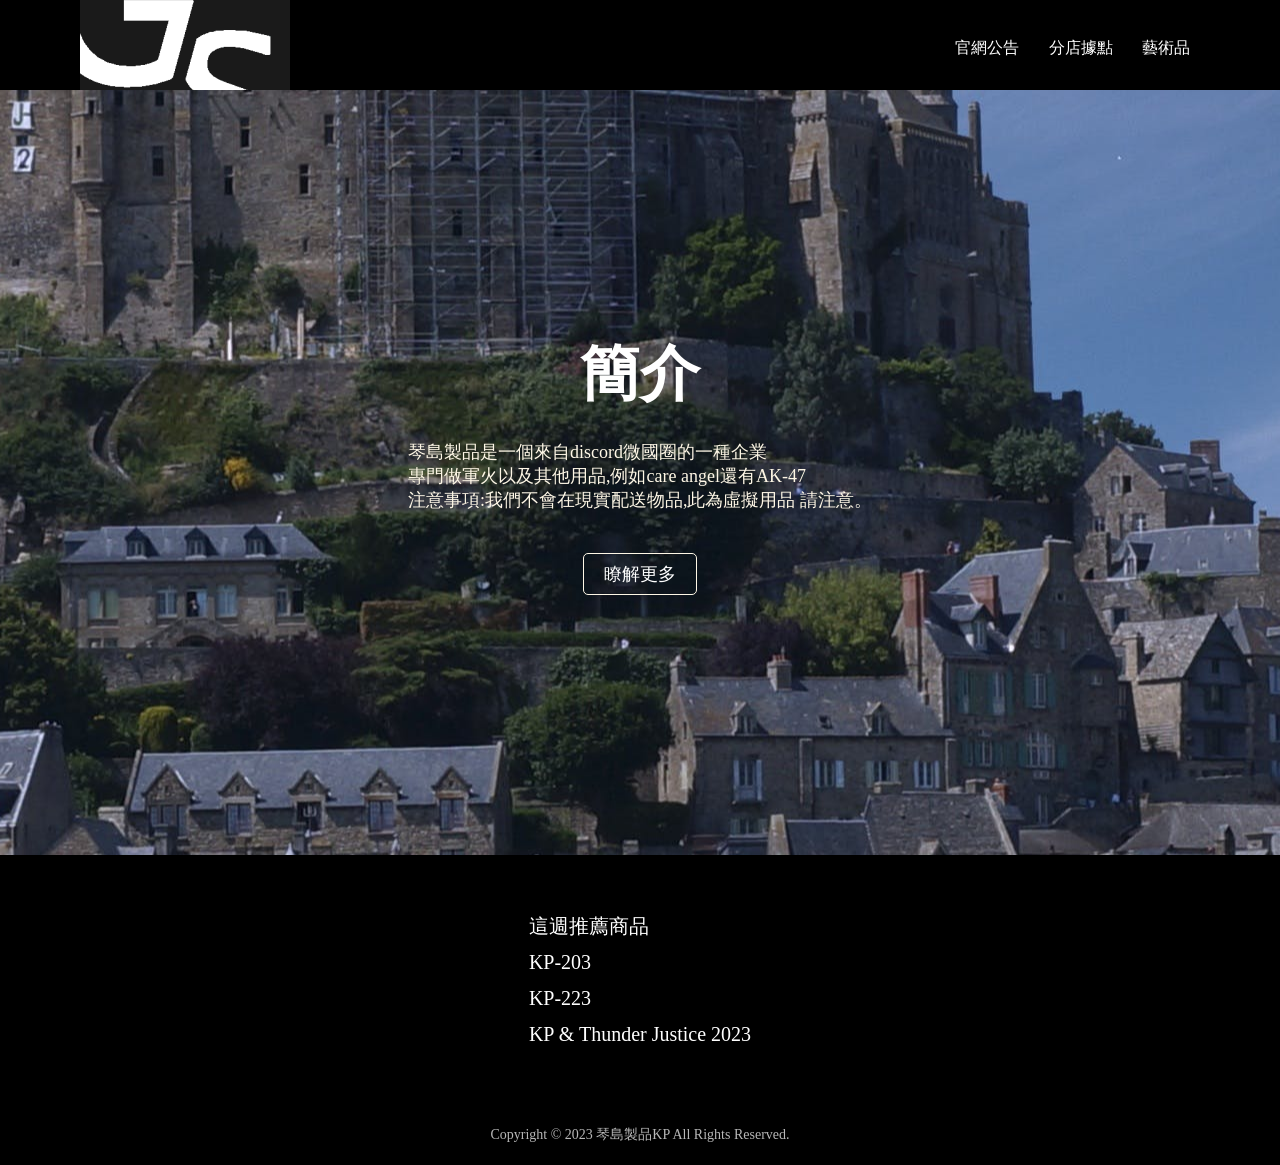
==== index.html @ 3bcc9021 "v1.0 這個版本中更新了琴島頁面" ====
<!DOCTYPE html>
<html lang="zh-TW">
<head>
    <meta charset="UTF-8">
    <meta name="viewport" content="width=device-width, initial-scale=1.0">
    <title>琴島製品KP</title>
    <link rel="stylesheet" href="style.css">
</head>
<body>
<header>
<h1>琴島製品KP</h1>
<ul>
    <li><a href="官網公告.html">官網公告</a></li>
    <li><a href="分店據點.html">分店據點</a></li>
    <li><a href="藝術品.html">藝術品</a></li>
</ul>
</header>
<main>
    <section class="簡介-琴島">
    <h2>簡介</h2>
    <p>琴島製品是一個來自discord微國圈的一種企業<br>專門做軍火以及其他用品,例如care angel還有AK-47<br>注意事項:我們不會在現實配送物品,此為虛擬用品 請注意。</p>
    <p><a href="https://discord.gg/he8H6ZpM7x">瞭解更多</a></p>
    </section>
    <section class="這週推薦">
    <p>這週推薦商品<br>KP-203<br>KP-223<br>KP & Thunder Justice 2023</p>
    </section>
    </main>
    <footer>
    <p>Copyright © 2023 琴島製品KP All Rights Reserved.</p>
    </footer>
</body>
</html>
---- style.css ----
* {
    padding: 0;
    margin: 0;
}
header {
    background-color: #231C1A;
    }
    header {
        background-color: black;
        height:90px;
        width:125%;
    }
    h1 {
    color:white;
    }
    header li{
        display:inline;
        margin-right:2vw;
    }
    header a {
    color:white;
    text-decoration: none;
    }
    header a:hover {
    text-decoration: underline;
    }
    header ul{
        position:absolute;
        right:5vw;
        top:0;
        line-height:95px;
    }
    h1 {
       position:absolute;
       left:120px;
       top:0;
       line-height:80px;
    }

    h1 {
        position:absolute;
        left:80px;
        top:0; 
        line-height: 90px;
        background-image:url(logo黑.png);
        background-repeat: no-repeat;
        background-position: center;
        width:210px;
        text-indent:-9999px;        
    }
    .簡介-琴島 {
        background-color: antiquewhite;
        color:white;
        height:85vh;
        background-image:url(背景素材.jpg);
        background-repeat: no-repeat;
        background-position: center;
    }
    .簡介-琴島 {
        display:flex;
        flex-direction:column;
        align-items: center;
        justify-content: center;
    }
    .簡介-琴島 h2 {
        font-size:60px;
    }
    .簡介-琴島 p {
        color:#FEF7E6;
        font-size:18px;
        margin:25px 0;
    }
    .簡介-琴島 a {
        color:white;
        text-decoration: none;
        border: 1px solid #FEF7E6;
        padding:10px 20px;
        border-radius: 5px;
    }
    footer {
        background-color: black;
        color: #b7b7b7;
        height: 60px;
        display: flex;
        justify-content: center;
        align-items: center;
        font-size: 14px;
    }
    .這週推薦 {
        background-color: black;
        color: white;
        height: 250px;
        display: flex;
        justify-content: center;
        align-items: center;
        font-size: 20px;
        line-height: 1.8em;
    }
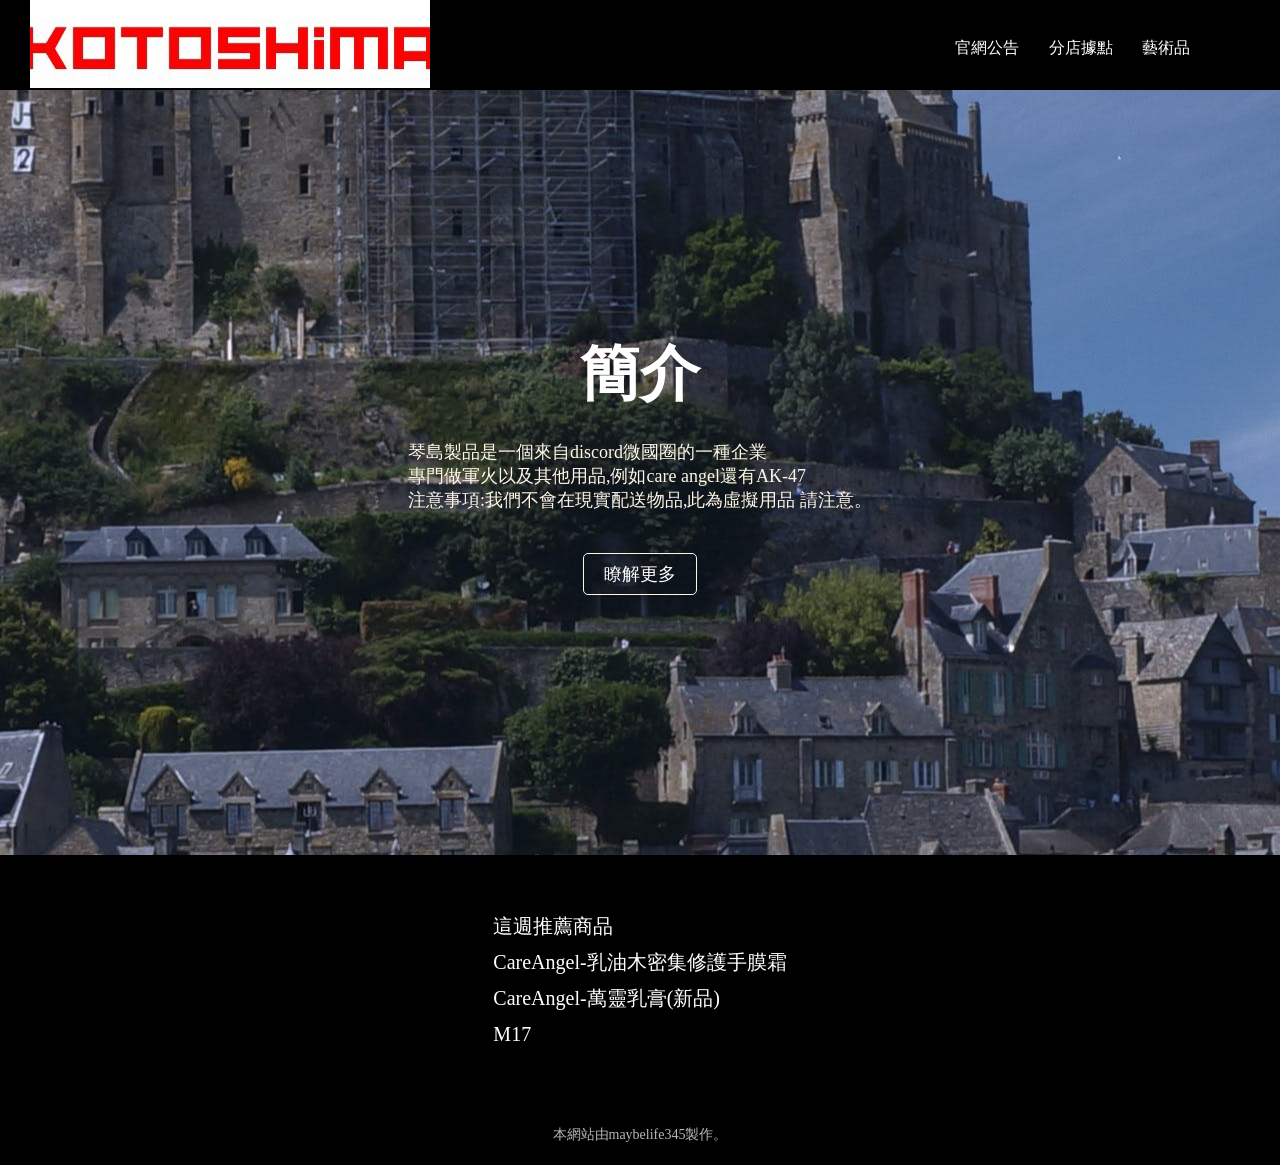
==== commit caa6b63a: "V1.1" ====
--- a/index.html
+++ b/index.html
@@ -5,6 +5,7 @@
     <meta name="viewport" content="width=device-width, initial-scale=1.0">
     <title>琴島製品KP</title>
     <link rel="stylesheet" href="style.css">
+    <link rel="icon" href="琴島製品KP.jpeg" type="琴島製品KP"/>
 </head>
 <body>
 <header>
@@ -22,11 +23,11 @@
     <p><a href="https://discord.gg/he8H6ZpM7x">瞭解更多</a></p>
     </section>
     <section class="這週推薦">
-    <p>這週推薦商品<br>KP-203<br>KP-223<br>KP & Thunder Justice 2023</p>
+    <p>這週推薦商品<br>CareAngel-乳油木密集修護手膜霜<br>CareAngel-萬靈乳膏(新品)<br>M17</p>
     </section>
     </main>
     <footer>
-    <p>Copyright © 2023 琴島製品KP All Rights Reserved.</p>
+        <p>本網站由maybelife345製作。</p>
     </footer>
 </body>
 </html>
--- a/style.css
+++ b/style.css
@@ -4,7 +4,7 @@
 }
 header {
     background-color: #231C1A;
-    }
+}
     header {
         background-color: black;
         height:90px;
@@ -39,13 +39,13 @@
 
     h1 {
         position:absolute;
-        left:80px;
+        left:30px;
         top:0; 
-        line-height: 90px;
-        background-image:url(logo黑.png);
+        line-height: 88px;
+        background-image:url(琴島製品KP.jpeg);
         background-repeat: no-repeat;
         background-position: center;
-        width:210px;
+        width:400px;
         text-indent:-9999px;        
     }
     .簡介-琴島 {
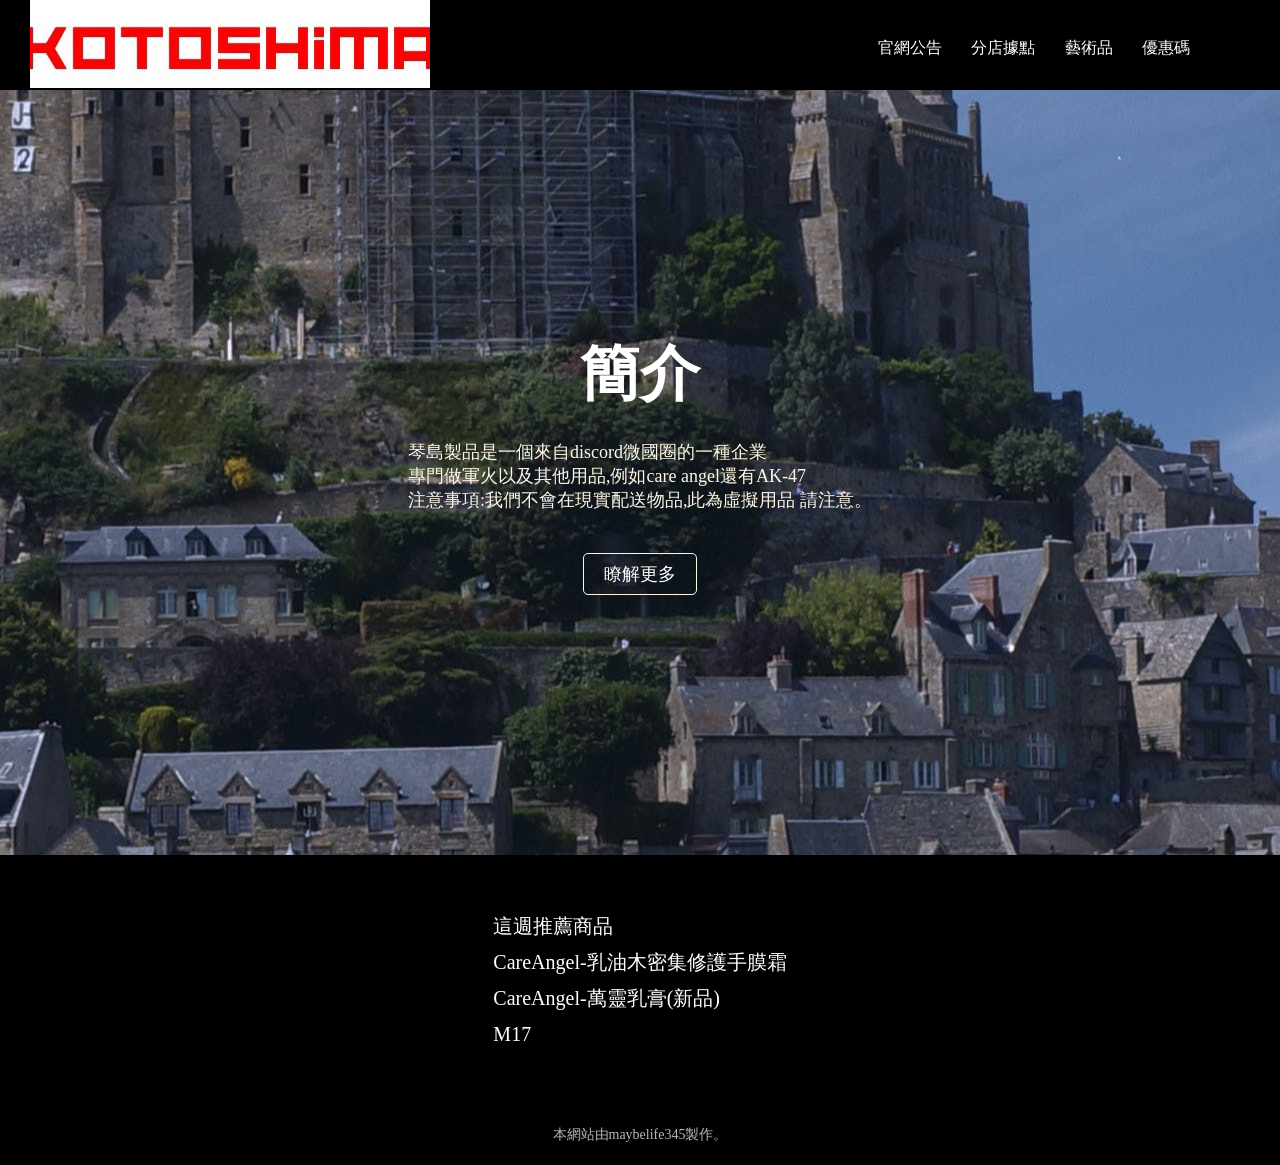
==== commit e3de630e: "V1.2 新增分店的據點及添加圖示。" ====
--- a/index.html
+++ b/index.html
@@ -14,6 +14,7 @@
     <li><a href="官網公告.html">官網公告</a></li>
     <li><a href="分店據點.html">分店據點</a></li>
     <li><a href="藝術品.html">藝術品</a></li>
+    <li><a href="優惠碼.html">優惠碼</a></li>
 </ul>
 </header>
 <main>
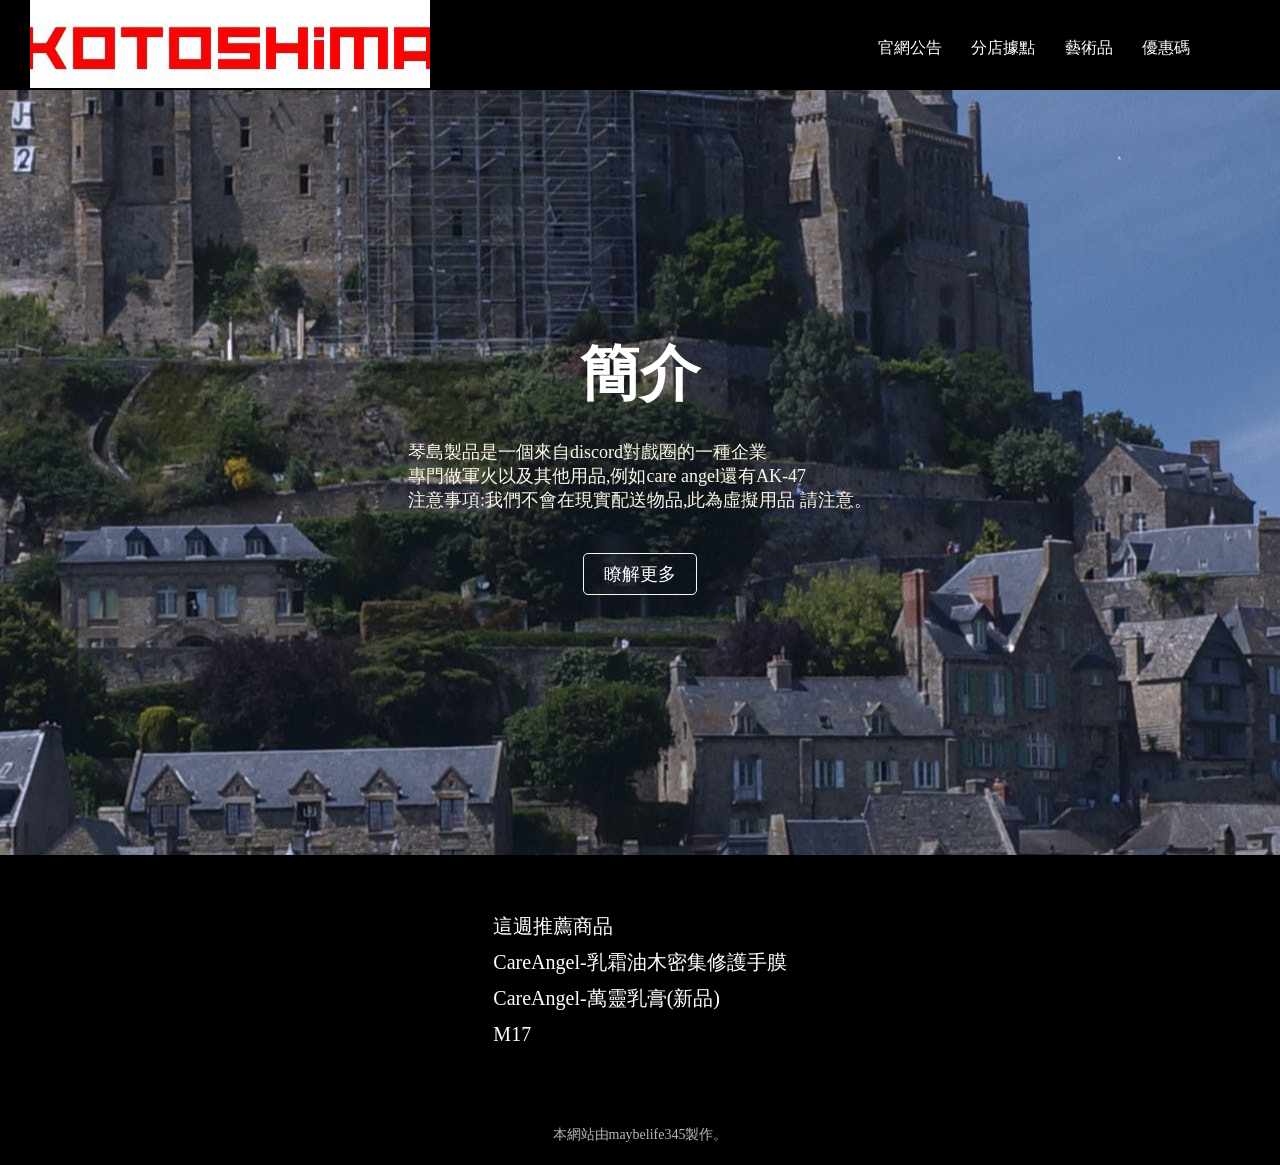
==== commit 6f53449b: "V1.5" ====
--- a/index.html
+++ b/index.html
@@ -20,11 +20,11 @@
 <main>
     <section class="簡介-琴島">
     <h2>簡介</h2>
-    <p>琴島製品是一個來自discord微國圈的一種企業<br>專門做軍火以及其他用品,例如care angel還有AK-47<br>注意事項:我們不會在現實配送物品,此為虛擬用品 請注意。</p>
+    <p>琴島製品是一個來自discord對戲圈的一種企業<br>專門做軍火以及其他用品,例如care angel還有AK-47<br>注意事項:我們不會在現實配送物品,此為虛擬用品 請注意。</p>
     <p><a href="https://discord.gg/he8H6ZpM7x">瞭解更多</a></p>
     </section>
     <section class="這週推薦">
-    <p>這週推薦商品<br>CareAngel-乳油木密集修護手膜霜<br>CareAngel-萬靈乳膏(新品)<br>M17</p>
+    <p>這週推薦商品<br>CareAngel-乳霜油木密集修護手膜<br>CareAngel-萬靈乳膏(新品)<br>M17</p>
     </section>
     </main>
     <footer>
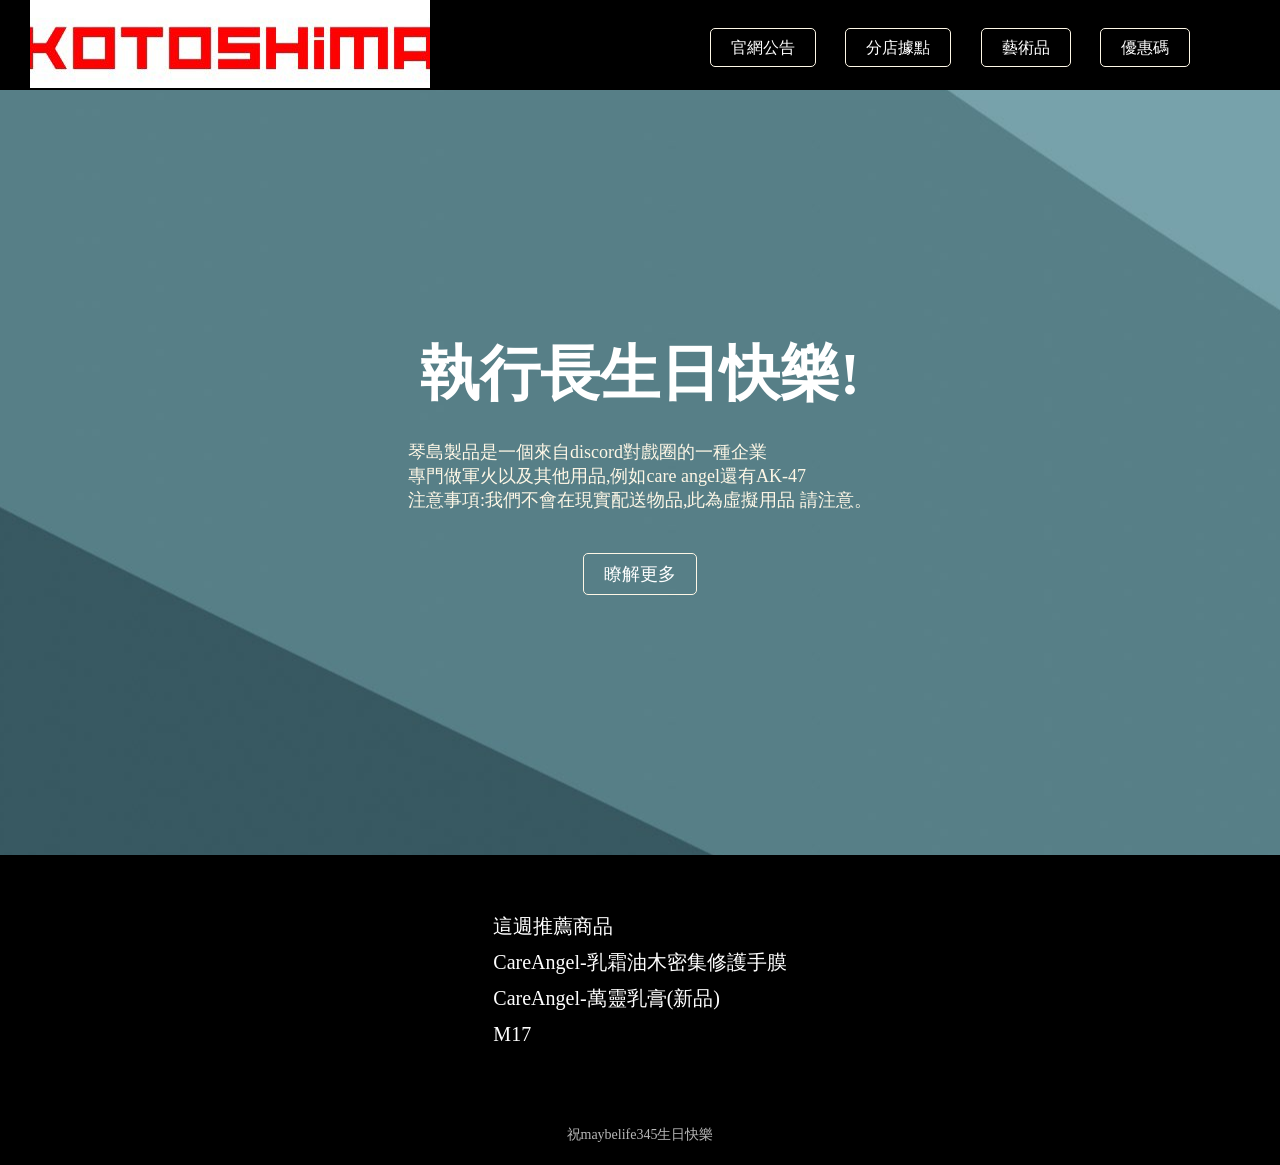
==== commit a5183b13: "V???.1" ====
--- a/index.html
+++ b/index.html
@@ -10,7 +10,7 @@
 <body>
 <header>
 <h1>琴島製品KP</h1>
-<ul>
+<ul class="導覽列">
     <li><a href="官網公告.html">官網公告</a></li>
     <li><a href="分店據點.html">分店據點</a></li>
     <li><a href="藝術品.html">藝術品</a></li>
@@ -19,7 +19,7 @@
 </header>
 <main>
     <section class="簡介-琴島">
-    <h2>簡介</h2>
+    <h2>執行長生日快樂!</h2>
     <p>琴島製品是一個來自discord對戲圈的一種企業<br>專門做軍火以及其他用品,例如care angel還有AK-47<br>注意事項:我們不會在現實配送物品,此為虛擬用品 請注意。</p>
     <p><a href="https://discord.gg/he8H6ZpM7x">瞭解更多</a></p>
     </section>
@@ -28,7 +28,7 @@
     </section>
     </main>
     <footer>
-        <p>本網站由maybelife345製作。</p>
+        <p>祝maybelife345生日快樂</p>
     </footer>
 </body>
 </html>
--- a/style.css
+++ b/style.css
@@ -52,7 +52,7 @@
         background-color: antiquewhite;
         color:white;
         height:85vh;
-        background-image:url(背景素材.jpg);
+        background-image:url(生日.jpeg);
         background-repeat: no-repeat;
         background-position: center;
     }
@@ -95,4 +95,11 @@
         align-items: center;
         font-size: 20px;
         line-height: 1.8em;
+    }
+    .導覽列 a {
+        color:white;
+        text-decoration: none;
+        border: 1px solid #FEF7E6;
+        padding:10px 20px;
+        border-radius: 5px;
     }
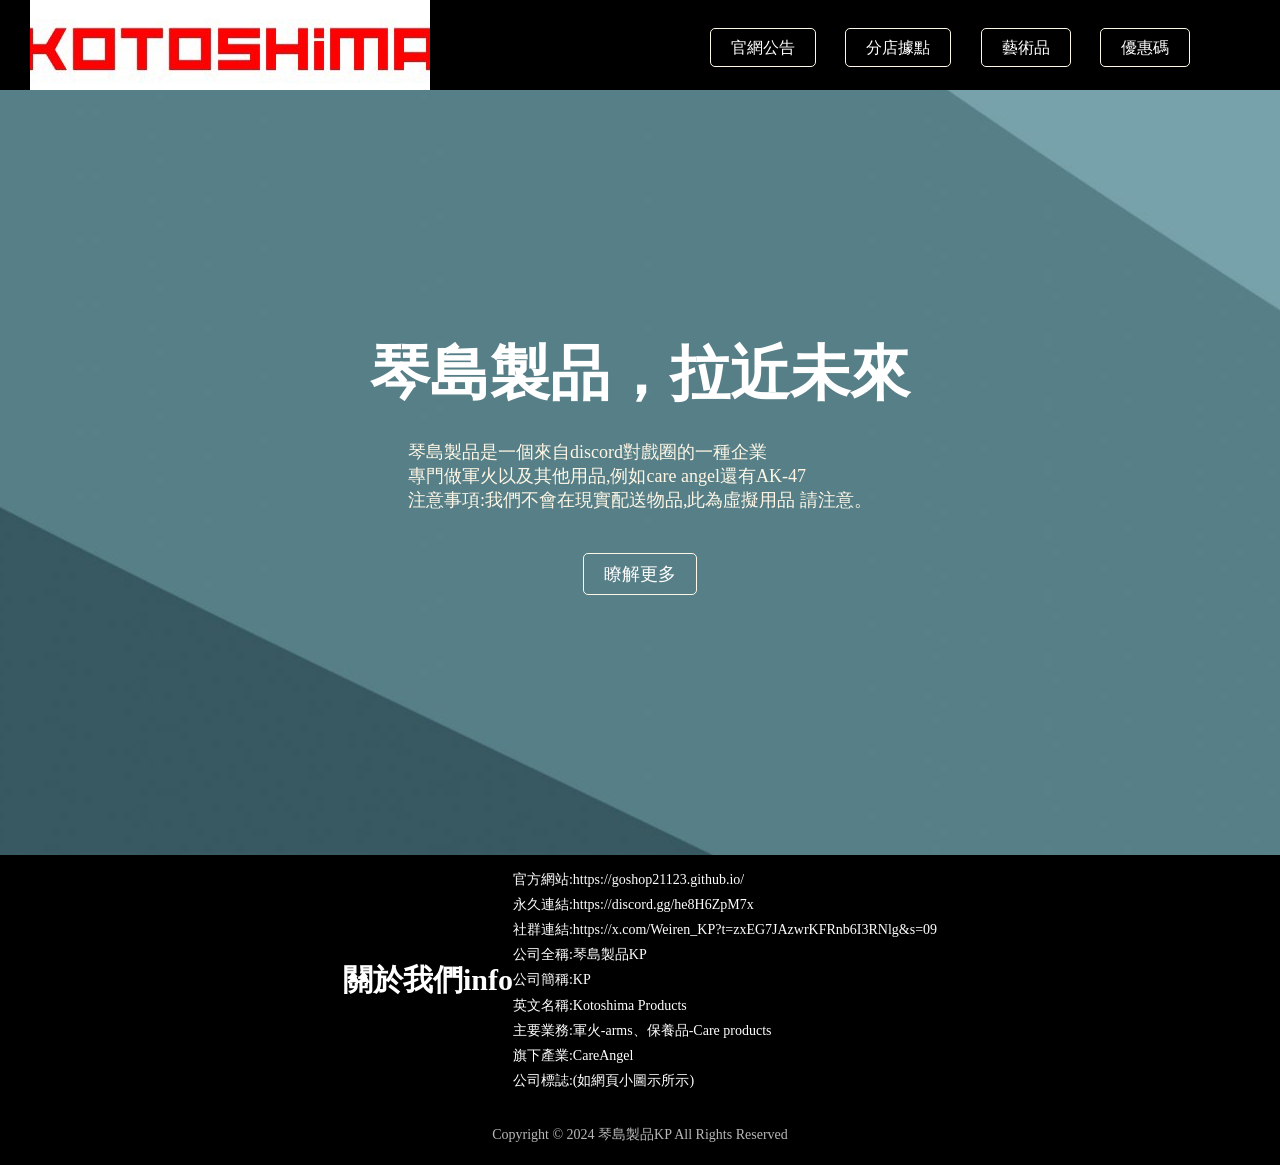
==== commit ebd0a925: "Add files via upload" ====
--- a/index.html
+++ b/index.html
@@ -7,6 +7,14 @@
     <link rel="stylesheet" href="style.css">
     <link rel="icon" href="琴島製品KP.jpeg" type="琴島製品KP"/>
 </head>
+<div id=loading style="position:absolute; left:423px; top:261px; width:227px; height:20px; z-index:1">
+    載入中</div>
+    <script>
+    function closeDiv()
+    {
+    document.getElementById('loading').style.visibility='hidden';
+    }
+    </script>
 <body>
 <header>
 <h1>琴島製品KP</h1>
@@ -19,16 +27,20 @@
 </header>
 <main>
     <section class="簡介-琴島">
-    <h2>執行長生日快樂!</h2>
+    <h2>琴島製品，拉近未來</h2>
     <p>琴島製品是一個來自discord對戲圈的一種企業<br>專門做軍火以及其他用品,例如care angel還有AK-47<br>注意事項:我們不會在現實配送物品,此為虛擬用品 請注意。</p>
     <p><a href="https://discord.gg/he8H6ZpM7x">瞭解更多</a></p>
     </section>
-    <section class="這週推薦">
-    <p>這週推薦商品<br>CareAngel-乳霜油木密集修護手膜<br>CareAngel-萬靈乳膏(新品)<br>M17</p>
+    <section class="關於">
+    <h2>關於我們info</h2>
+    <p>官方網站:https://goshop21123.github.io/<br>永久連結:https://discord.gg/he8H6ZpM7x<br>社群連結:https://x.com/Weiren_KP?t=zxEG7JAzwrKFRnb6I3RNlg&s=09<br>公司全稱:琴島製品KP<br>公司簡稱:KP<br>英文名稱:Kotoshima Products<br>主要業務:軍火-arms、保養品-Care products<br>旗下產業:CareAngel<br>公司標誌:(如網頁小圖示所示)</p>
     </section>
     </main>
     <footer>
-        <p>祝maybelife345生日快樂</p>
+        <p>Copyright © 2024 琴島製品KP All Rights Reserved</p>
     </footer>
 </body>
+<script>
+    closeDiv()
+    </script>
 </html>
--- a/style.css
+++ b/style.css
@@ -17,6 +17,10 @@
         display:inline;
         margin-right:2vw;
     }
+    .導覽列 li{
+        display:inline;
+        margin-right:2vw;
+    }
     header a {
     color:white;
     text-decoration: none;
@@ -24,11 +28,24 @@
     header a:hover {
     text-decoration: underline;
     }
+    .導覽列 a:hover {
+        text-decoration: underline;
+        }
     header ul{
         position:absolute;
         right:5vw;
         top:0;
         line-height:95px;
+    }
+    .導覽列 ul{
+        position:absolute;
+        right:5vw;
+        top:0;
+        line-height:95px;
+    }
+    .導覽列 li{
+        display:inline;
+        margin-right:2vw;
     }
     h1 {
        position:absolute;
@@ -41,7 +58,7 @@
         position:absolute;
         left:30px;
         top:0; 
-        line-height: 88px;
+        line-height: 90px;
         background-image:url(琴島製品KP.jpeg);
         background-repeat: no-repeat;
         background-position: center;
@@ -86,15 +103,18 @@
         align-items: center;
         font-size: 14px;
     }
-    .這週推薦 {
+    .關於 {
         background-color: black;
         color: white;
         height: 250px;
         display: flex;
         justify-content: center;
         align-items: center;
-        font-size: 20px;
+        font-size: 14px;
         line-height: 1.8em;
+    }
+    .關於 h2 {
+        font-size: 30px;
     }
     .導覽列 a {
         color:white;
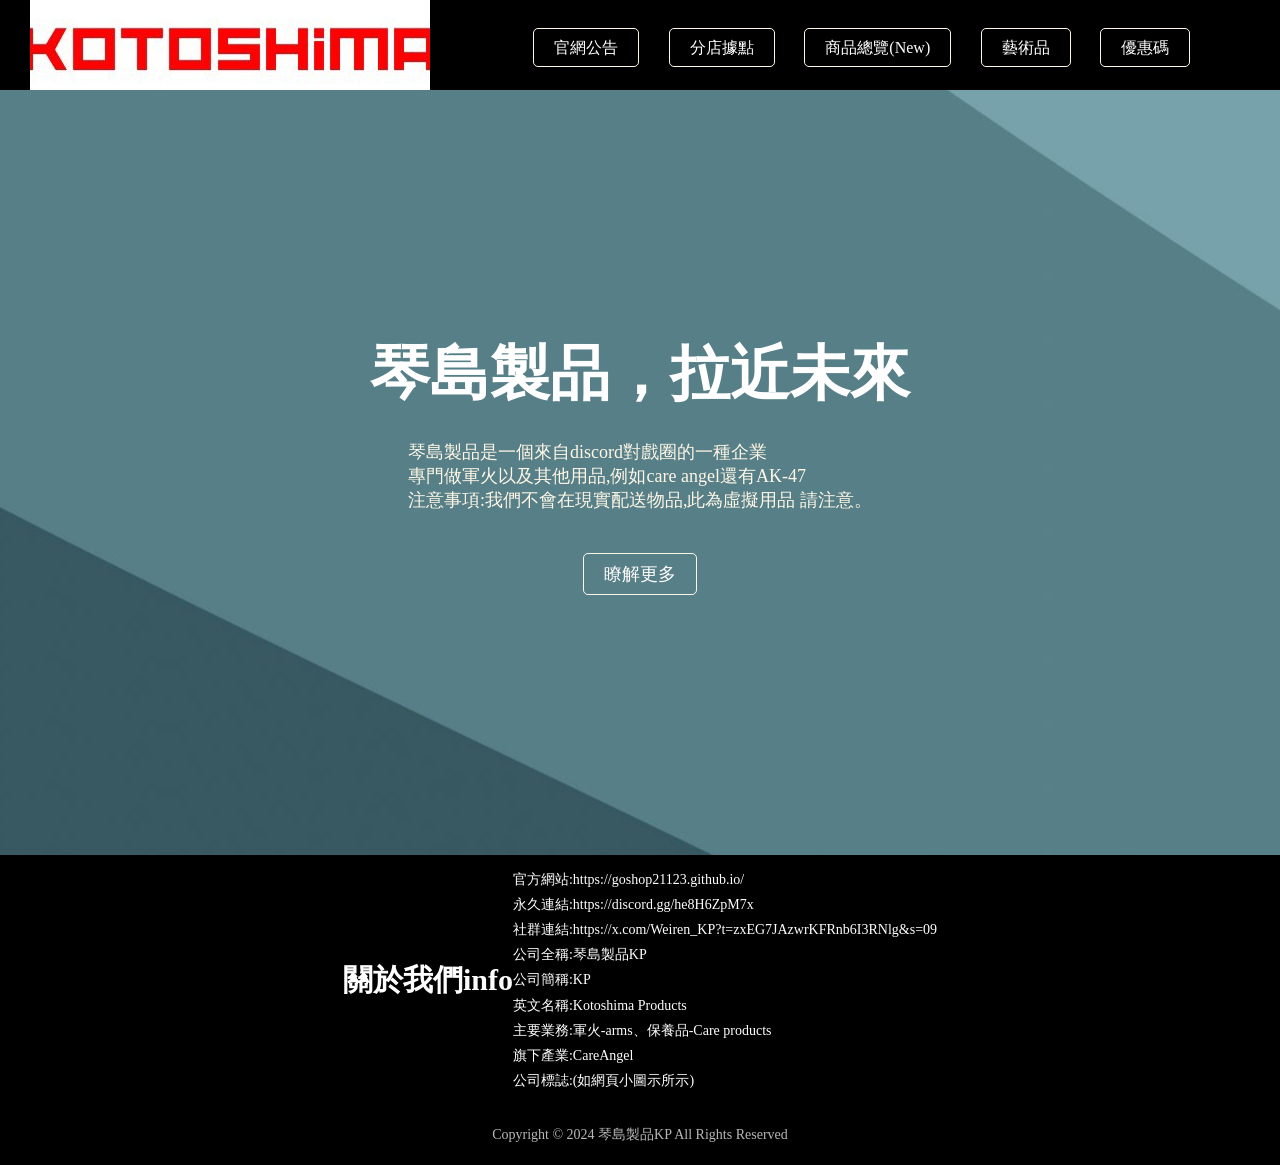
==== commit 13d74ce5: "Add files via upload" ====
--- a/index.html
+++ b/index.html
@@ -21,6 +21,7 @@
 <ul class="導覽列">
     <li><a href="官網公告.html">官網公告</a></li>
     <li><a href="分店據點.html">分店據點</a></li>
+    <li><a href="商品總覽.html">商品總覽(New)</a></li>
     <li><a href="藝術品.html">藝術品</a></li>
     <li><a href="優惠碼.html">優惠碼</a></li>
 </ul>
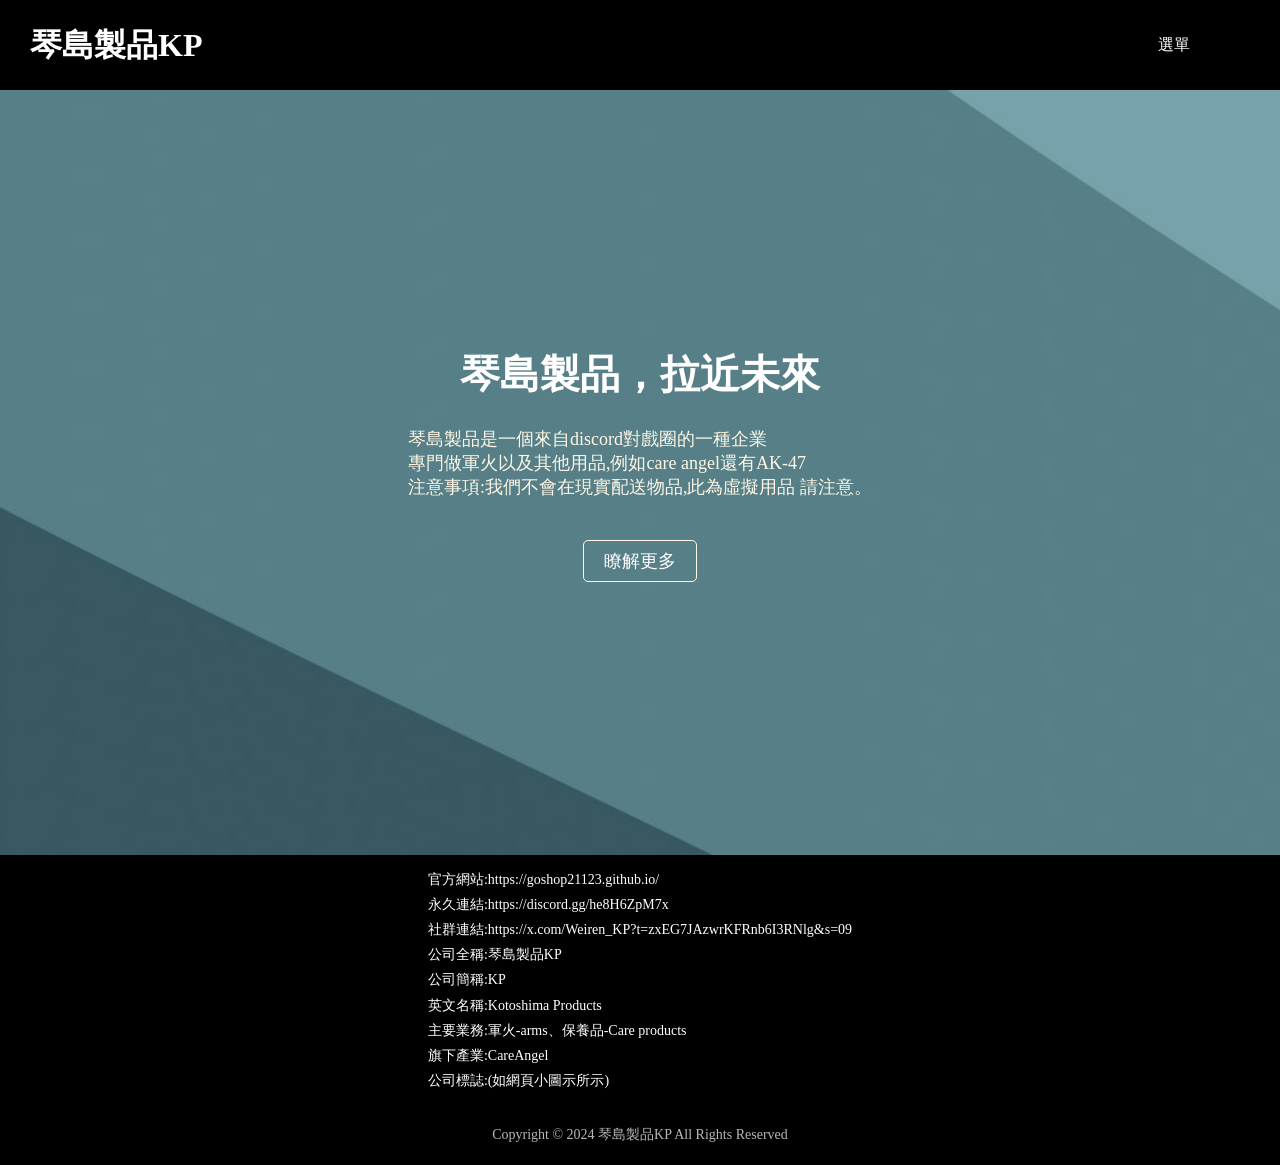
==== commit ae58837f: "Add files via upload" ====
--- a/index.html
+++ b/index.html
@@ -8,7 +8,7 @@
     <link rel="icon" href="琴島製品KP.jpeg" type="琴島製品KP"/>
 </head>
 <div id=loading style="position:absolute; left:423px; top:261px; width:227px; height:20px; z-index:1">
-    載入中</div>
+    網頁載入中...</div>
     <script>
     function closeDiv()
     {
@@ -19,11 +19,7 @@
 <header>
 <h1>琴島製品KP</h1>
 <ul class="導覽列">
-    <li><a href="官網公告.html">官網公告</a></li>
-    <li><a href="分店據點.html">分店據點</a></li>
-    <li><a href="商品總覽.html">商品總覽(New)</a></li>
-    <li><a href="藝術品.html">藝術品</a></li>
-    <li><a href="優惠碼.html">優惠碼</a></li>
+    <li><a href="選單.html">選單</a></li>
 </ul>
 </header>
 <main>
@@ -33,7 +29,6 @@
     <p><a href="https://discord.gg/he8H6ZpM7x">瞭解更多</a></p>
     </section>
     <section class="關於">
-    <h2>關於我們info</h2>
     <p>官方網站:https://goshop21123.github.io/<br>永久連結:https://discord.gg/he8H6ZpM7x<br>社群連結:https://x.com/Weiren_KP?t=zxEG7JAzwrKFRnb6I3RNlg&s=09<br>公司全稱:琴島製品KP<br>公司簡稱:KP<br>英文名稱:Kotoshima Products<br>主要業務:軍火-arms、保養品-Care products<br>旗下產業:CareAngel<br>公司標誌:(如網頁小圖示所示)</p>
     </section>
     </main>
--- a/style.css
+++ b/style.css
@@ -8,7 +8,8 @@
     header {
         background-color: black;
         height:90px;
-        width:125%;
+        width:100%;
+        
     }
     h1 {
     color:white;
@@ -35,7 +36,7 @@
         position:absolute;
         right:5vw;
         top:0;
-        line-height:95px;
+        line-height:90px;
     }
     .導覽列 ul{
         position:absolute;
@@ -49,7 +50,7 @@
     }
     h1 {
        position:absolute;
-       left:120px;
+       left:80px;
        top:0;
        line-height:80px;
     }
@@ -59,11 +60,9 @@
         left:30px;
         top:0; 
         line-height: 90px;
-        background-image:url(琴島製品KP.jpeg);
         background-repeat: no-repeat;
         background-position: center;
-        width:400px;
-        text-indent:-9999px;        
+        width:400px;      
     }
     .簡介-琴島 {
         background-color: antiquewhite;
@@ -80,7 +79,7 @@
         justify-content: center;
     }
     .簡介-琴島 h2 {
-        font-size:60px;
+        font-size:40px;
     }
     .簡介-琴島 p {
         color:#FEF7E6;
@@ -115,11 +114,4 @@
     }
     .關於 h2 {
         font-size: 30px;
-    }
-    .導覽列 a {
-        color:white;
-        text-decoration: none;
-        border: 1px solid #FEF7E6;
-        padding:10px 20px;
-        border-radius: 5px;
     }
